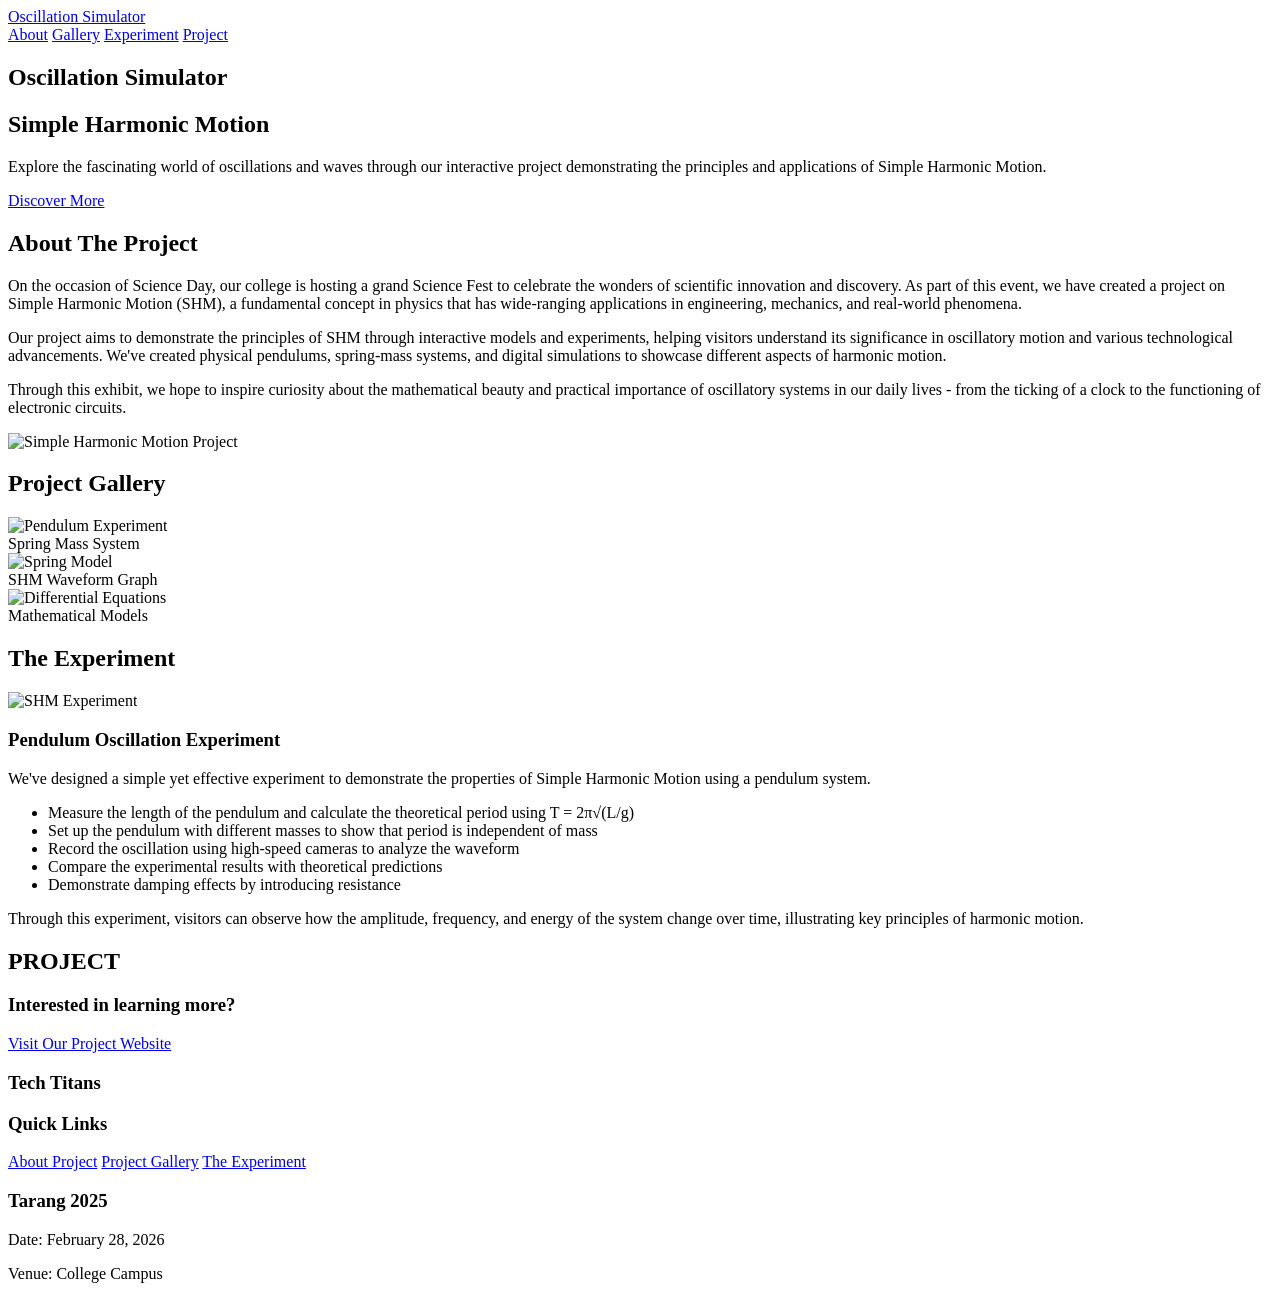
==== index.html @ d1d86c2b "Html file made, Css and Js to be added further" ====
<!DOCTYPE html>
<html lang="en">
<head>
    <meta charset="UTF-8">
    <meta name="viewport" content="width=device-width, initial-scale=1.0">
    <title>Simple Harmonic Motion</title>
    <link href="https://fonts.googleapis.com/css2?family=Poppins:wght@300;400;600;700&family=Montserrat:wght@400;600;800&display=swap" rel="stylesheet">
    <style>
       
    </style>
</head>
<body>
    <!-- Navbar -->
    <nav>
        <div class="container">
            <a href="#" class="logo">Oscillation Simulator</a>
            <div class="nav-links">
                <a href="#about">About</a>
                <a href="#gallery">Gallery</a>
                <a href="#experiment">Experiment</a>
                <a href="#contact">Project</a>
            </div>
        </div>
    </nav>

    <!-- Hero Section -->
    <section class="hero">
        <div class="container">
            <div class="hero-content">
                <h1>Oscillation Simulator</h1>
                <h2>Simple Harmonic Motion</h2>
                <p>Explore the fascinating world of oscillations and waves through our interactive project demonstrating the principles and applications of Simple Harmonic Motion.</p>
                <a href="#about" class="btn">Discover More</a>
            </div>
        </div>
    </section>

    <!-- About Section -->
    <section id="about">
        <div class="container">
            <div class="section-title">
                <h2>About The Project</h2>
            </div>
            <div class="about-content">
                <div class="about-text fade-in">
                    <p>On the occasion of Science Day, our college is hosting a grand Science Fest to celebrate the wonders of scientific innovation and discovery. As part of this event, we have created a project on Simple Harmonic Motion (SHM), a fundamental concept in physics that has wide-ranging applications in engineering, mechanics, and real-world phenomena.</p>
                    <p>Our project aims to demonstrate the principles of SHM through interactive models and experiments, helping visitors understand its significance in oscillatory motion and various technological advancements. We've created physical pendulums, spring-mass systems, and digital simulations to showcase different aspects of harmonic motion.</p>
                    <p>Through this exhibit, we hope to inspire curiosity about the mathematical beauty and practical importance of oscillatory systems in our daily lives - from the ticking of a clock to the functioning of electronic circuits.</p>
                </div>
                <div class="about-image fade-in">
                    <img src="https://www.webassign.net/question_assets/ncsucalcphysmechl3/lab_7_1/images/figure1.jpg" alt="Simple Harmonic Motion Project">
                </div>
            </div>
        </div>
    </section>

    <!-- Gallery Section -->
    <section id="gallery" class="gallery">
        <div class="container">
            <div class="section-title">
                <h2>Project Gallery</h2>
            </div>
            <div class="gallery-container">
                <div class="gallery-item">
                    <img src="https://files.askiitians.com/cdn1/images/201548-103956278-8305-im-2.gif" alt="Pendulum Experiment">
                    <div class="gallery-item-title">Spring Mass System</div>
                </div>
                <div class="gallery-item">
                    <img src="https://upload.wikimedia.org/wikipedia/commons/4/44/Simple_harmonic_motion.png" alt="Spring Model">
                    <div class="gallery-item-title">SHM Waveform Graph</div>
                </div>
                <div class="gallery-item">
                    <img src="https://cdn1.byjus.com/wp-content/uploads/2020/11/Simple-Harmonic-Motion-SHM-10.png" alt="Differential Equations">
                    <div class="gallery-item-title">Mathematical Models</div>
                </div>
            </div>
        </div>
    </section>

    <!-- Experiment Section -->
    <section id="experiment">
        <div class="container">
            <div class="section-title">
                <h2>The Experiment</h2>
            </div>
            <div class="experiment-section fade-in">
                <div class="experiment-container">
                    <div class="experiment-visual">
                        <img src="https://schoolworkhelper.net/wp-content/uploads/2023/10/Pendulum-SHM.jpg" alt="SHM Experiment">
                    </div>
                    <div class="experiment-content">
                        <h3>Pendulum Oscillation Experiment</h3>
                        <p>We've designed a simple yet effective experiment to demonstrate the properties of Simple Harmonic Motion using a pendulum system.</p>
                        <ul class="experiment-steps">
                            <li>Measure the length of the pendulum and calculate the theoretical period using T = 2π√(L/g)</li>
                            <li>Set up the pendulum with different masses to show that period is independent of mass</li>
                            <li>Record the oscillation using high-speed cameras to analyze the waveform</li>
                            <li>Compare the experimental results with theoretical predictions</li>
                            <li>Demonstrate damping effects by introducing resistance</li>
                        </ul>
                        <p>Through this experiment, visitors can observe how the amplitude, frequency, and energy of the system change over time, illustrating key principles of harmonic motion.</p>
                    </div>
                </div>
            </div>
        </div>
    </section>   

    <!-- Contact Section -->
    <section id="contact">
        <div class="container">
            <div class="section-title">
                <h2>PROJECT</h2>
            </div>
            <div class="experiment-section fade-in">
                <div class="experiment-container">
                    <div class="experiment-content">
                        <h3>Interested in learning more?</h3>
                        <a href="https://github.com/aditya-pathak-codes" target="_blank" class="btn" id="goToProjectBtn">Visit Our Project Website</a>
                    </div>
                </div>
            </div>
        </div>
    </section>

    <!-- Footer -->
    <footer>
        <div class="container">
            <div class="footer-content">
                <div class="footer-column">
                    <h3>Tech Titans</h3>
                </div>
                <div class="footer-column">
                    <h3>Quick Links</h3>
                    <a href="#about">About Project</a>
                    <a href="#gallery">Project Gallery</a>
                    <a href="#experiment">The Experiment</a>

                </div>
                <div class="footer-column">
                    <h3>Tarang 2025</h3>
                    <p>Date: February 28, 2026</p>
                    <p>Venue: College Campus</p>
                </div>
            </div>
            <div class="copyright">
            </div>
        </div>
    </footer>

    <!-- Particle Background -->
    <div class="particles"></div>

    <script>
    
    </script>
</body>
</html>
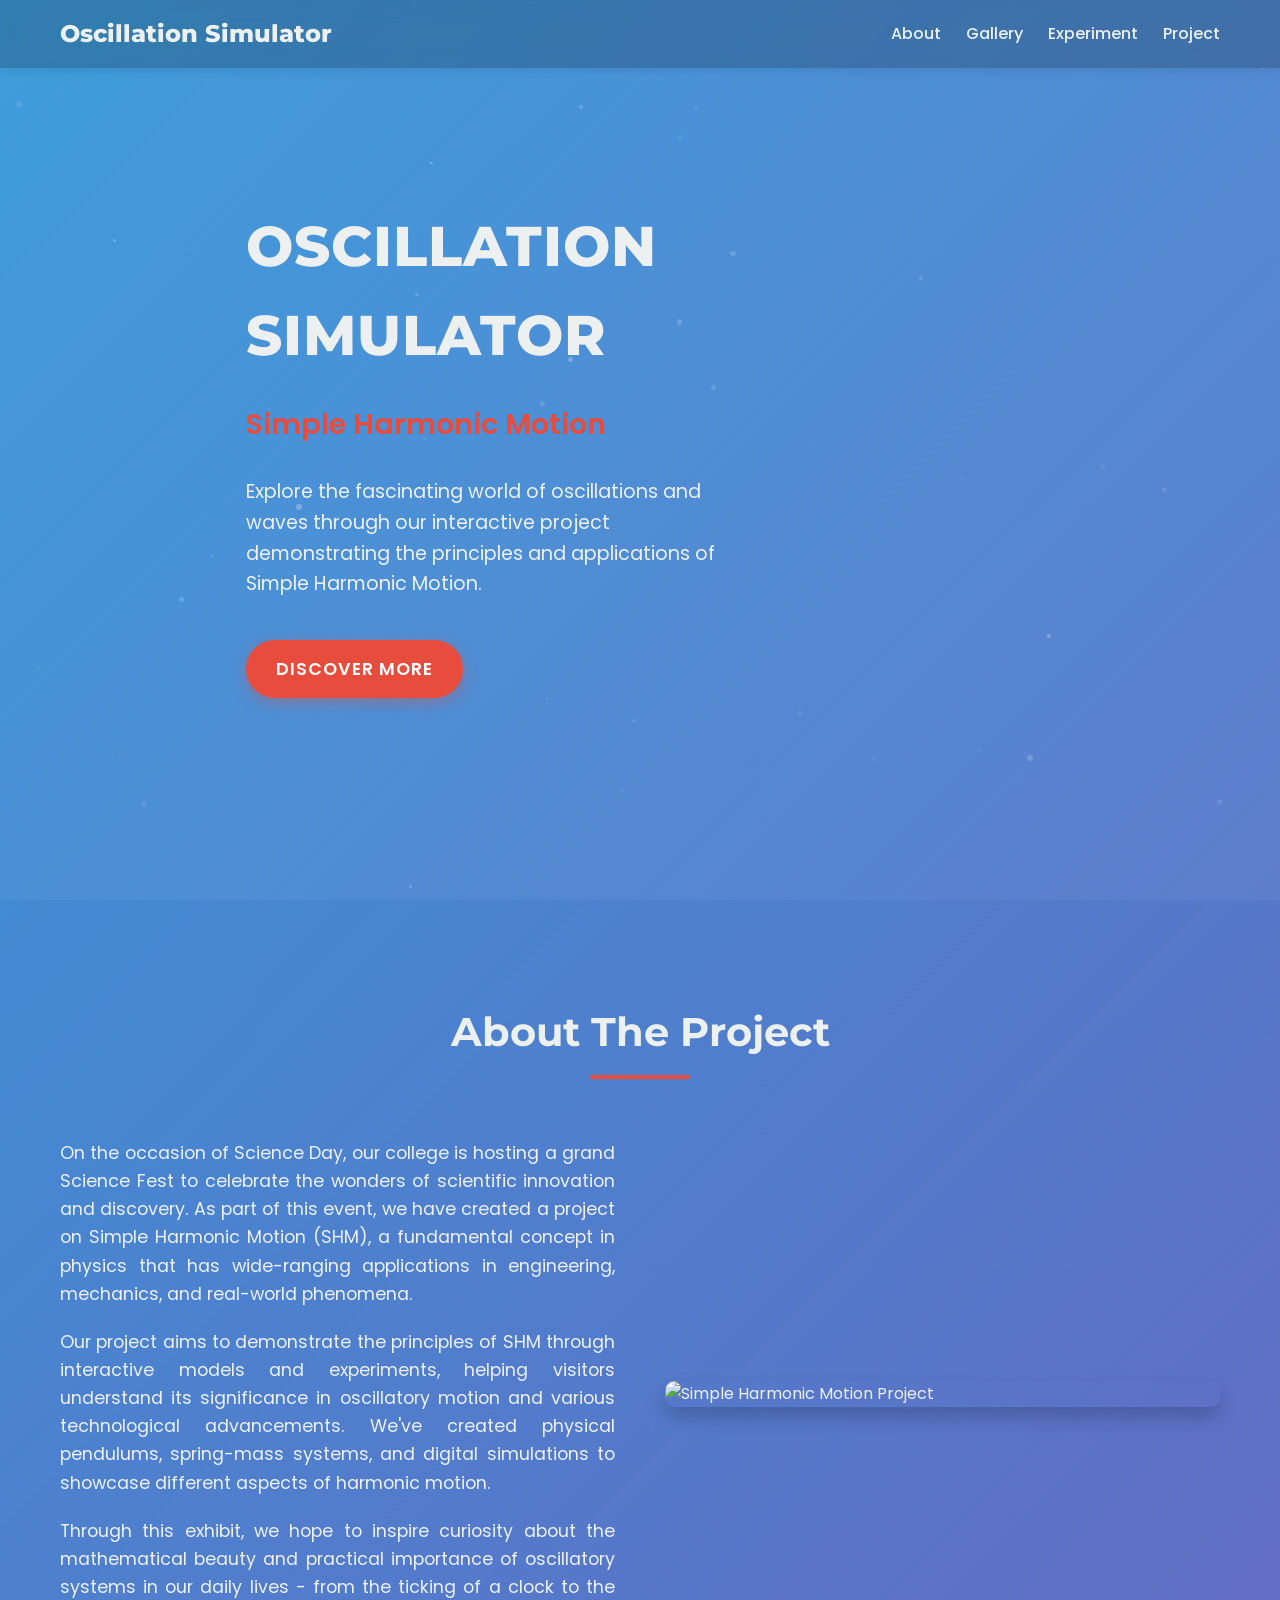
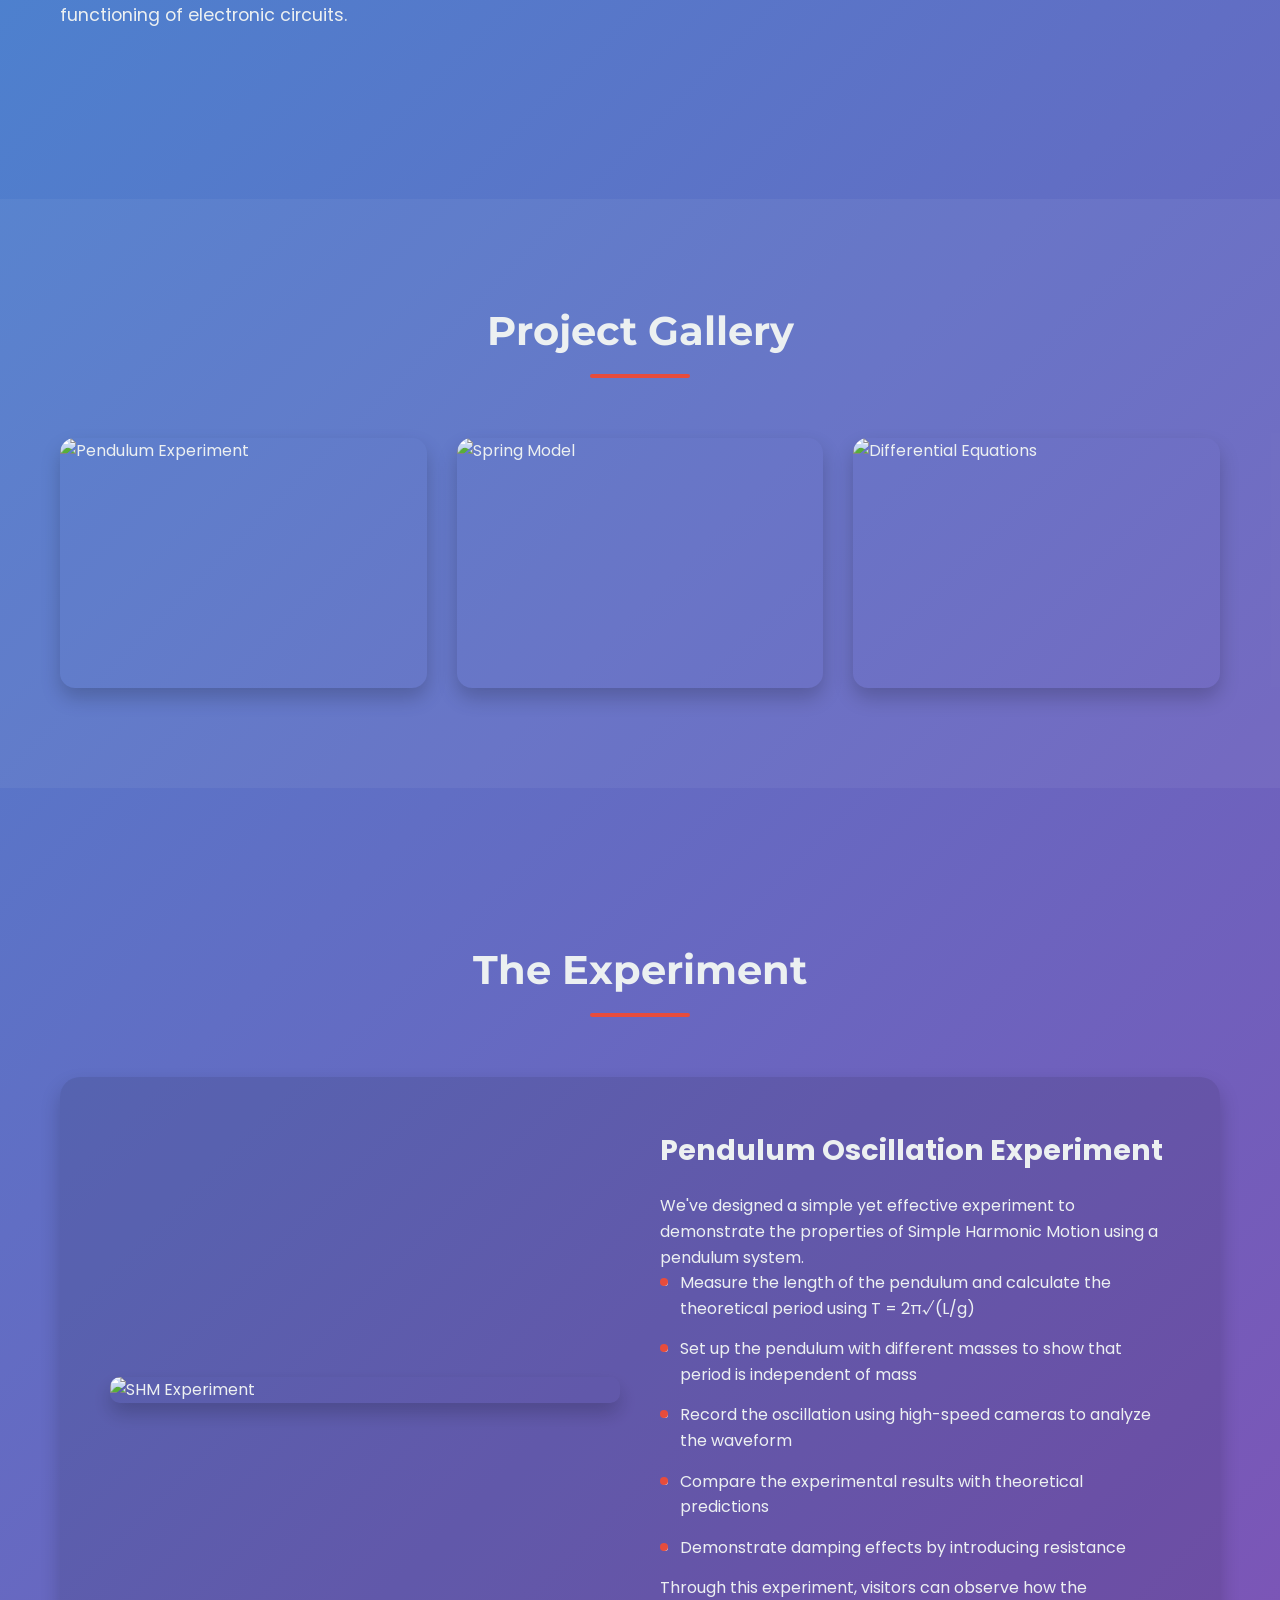
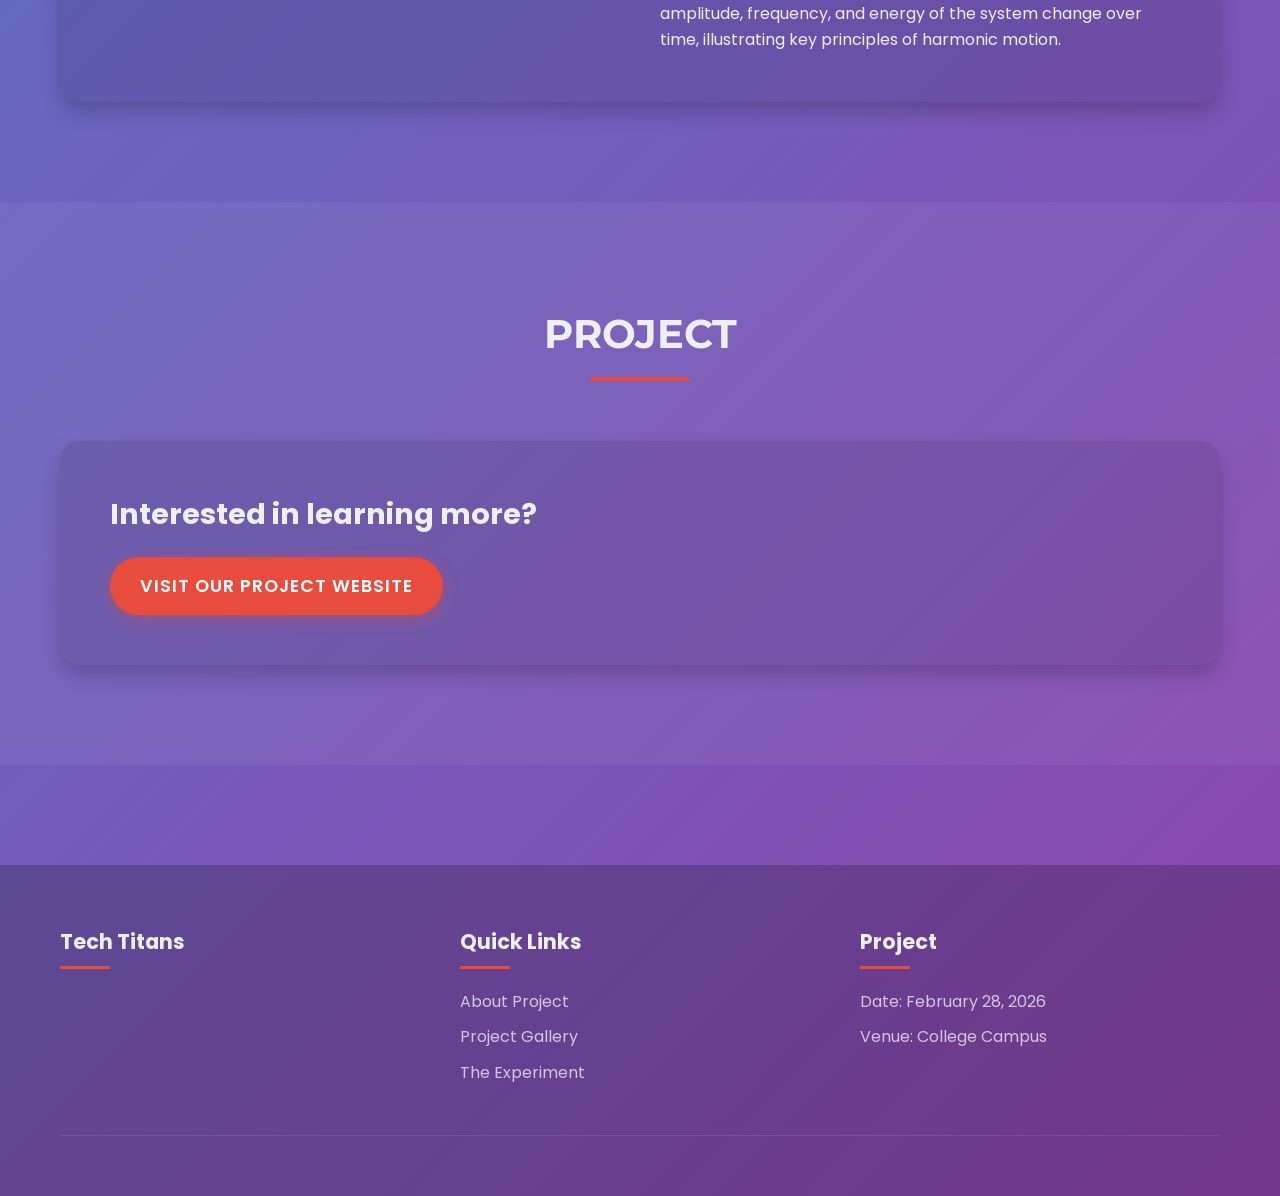
==== commit 37d1ef42: "DOM done in the home page" ====
--- a/index.html
+++ b/index.html
@@ -5,9 +5,7 @@
     <meta name="viewport" content="width=device-width, initial-scale=1.0">
     <title>Simple Harmonic Motion</title>
     <link href="https://fonts.googleapis.com/css2?family=Poppins:wght@300;400;600;700&family=Montserrat:wght@400;600;800&display=swap" rel="stylesheet">
-    <style>
-       
-    </style>
+    <link rel="stylesheet" href="style.css">
 </head>
 <body>
     <!-- Navbar -->
@@ -115,7 +113,7 @@
                 <div class="experiment-container">
                     <div class="experiment-content">
                         <h3>Interested in learning more?</h3>
-                        <a href="https://github.com/aditya-pathak-codes" target="_blank" class="btn" id="goToProjectBtn">Visit Our Project Website</a>
+                        <a href="" target="_blank" class="btn" id="goToProjectBtn">Visit Our Project Website</a>
                     </div>
                 </div>
             </div>
@@ -137,7 +135,7 @@
 
                 </div>
                 <div class="footer-column">
-                    <h3>Tarang 2025</h3>
+                    <h3>Project</h3>
                     <p>Date: February 28, 2026</p>
                     <p>Venue: College Campus</p>
                 </div>
@@ -150,8 +148,6 @@
     <!-- Particle Background -->
     <div class="particles"></div>
 
-    <script>
-    
-    </script>
+    <script src="script.js"></script>
 </body>
 </html>
--- a/style.css
+++ b/style.css
@@ -0,0 +1,555 @@
+ * {
+            margin: 0;
+            padding: 0;
+            box-sizing: border-box;
+        }
+
+        :root {
+            --primary-color: #2c3e50;
+            --accent-color: #e74c3c;
+            --gradient-bg: linear-gradient(135deg, #3498db, #8e44ad);
+            --text-light: #ecf0f1;
+            --text-dark: #2c3e50;
+            --shadow: 0 10px 20px rgba(0, 0, 0, 0.2);
+            --card-bg: rgba(255, 255, 255, 0.9);
+        }
+
+        body {
+            font-family: 'Poppins', sans-serif;
+            background: var(--gradient-bg);
+            color: var(--text-light);
+            line-height: 1.6;
+            overflow-x: hidden;
+        }
+
+        .container {
+            max-width: 1200px;
+            margin: 0 auto;
+            padding: 0 20px;
+        }
+
+        /* Navigation */
+        nav {
+            background-color: rgba(0, 0, 0, 0.2);
+            backdrop-filter: blur(10px);
+            position: fixed;
+            width: 100%;
+            z-index: 100;
+            padding: 15px 0;
+            box-shadow: 0 2px 10px rgba(0, 0, 0, 0.1);
+        }
+
+        nav .container {
+            display: flex;
+            justify-content: space-between;
+            align-items: center;
+        }
+
+        .logo {
+            font-family: 'Montserrat', sans-serif;
+            font-weight: 800;
+            font-size: 1.5rem;
+            color: var(--text-light);
+            text-decoration: none;
+        }
+
+        .nav-links {
+            display: flex;
+            gap: 25px;
+        }
+
+        .nav-links a {
+            color: var(--text-light);
+            text-decoration: none;
+            font-weight: 500;
+            transition: color 0.3s ease;
+        }
+
+        .nav-links a:hover {
+            color: var(--accent-color);
+        }
+
+        /* Hero Section */
+        .hero {
+            height: 100vh;
+            display: flex;
+            align-items: center;
+            position: relative;
+            overflow: hidden;
+        }
+
+        .hero::before {
+            content: '';
+            position: absolute;
+            top: 0;
+            left: 0;
+            width: 100%;
+            height: 100%;
+            background: url('https://physicscatalyst.com/articleImage/wave14.gif') center/cover no-repeat;
+            opacity: 0.15;
+            z-index: -1;
+        }
+
+        .hero-content {
+            width: 60%;
+            animation: slideIn 1s ease-out forwards;
+        }
+
+        @keyframes slideIn {
+            from {
+                transform: translateX(-50px);
+                opacity: 0;
+            }
+            to {
+                transform: translateX(0);
+                opacity: 1;
+            }
+        }
+
+        .hero h1 {
+            font-family: 'Montserrat', sans-serif;
+            font-size: 3.5rem;
+            font-weight: 800;
+            margin-bottom: 20px;
+            color: var(--text-light);
+            letter-spacing: 1px;
+            text-transform: uppercase;
+        }
+
+        .hero h2 {
+            font-size: 1.8rem;
+            color: var(--accent-color);
+            margin-bottom: 30px;
+            font-weight: 600;
+        }
+
+        .hero p {
+            font-size: 1.2rem;
+            margin-bottom: 40px;
+            max-width: 700px;
+        }
+
+        .btn {
+            display: inline-block;
+            padding: 15px 30px;
+            background-color: var(--accent-color);
+            color: white;
+            text-decoration: none;
+            border-radius: 50px;
+            font-size: 1.1rem;
+            font-weight: 600;
+            transition: all 0.3s ease;
+            box-shadow: 0 4px 15px rgba(231, 76, 60, 0.4);
+            border: none;
+            cursor: pointer;
+            text-transform: uppercase;
+            letter-spacing: 1px;
+        }
+
+        .btn:hover {
+            background-color: #c0392b;
+            transform: translateY(-5px);
+            box-shadow: 0 10px 20px rgba(231, 76, 60, 0.6);
+        }
+
+        /* About Section */
+        section {
+            padding: 100px 0;
+        }
+
+        section:nth-child(even) {
+            background-color: rgba(255, 255, 255, 0.05);
+        }
+
+        .section-title {
+            text-align: center;
+            margin-bottom: 60px;
+            position: relative;
+        }
+
+        .section-title h2 {
+            font-size: 2.5rem;
+            display: inline-block;
+            position: relative;
+            padding-bottom: 15px;
+            font-family: 'Montserrat', sans-serif;
+            font-weight: 700;
+        }
+
+        .section-title h2::after {
+            content: '';
+            position: absolute;
+            bottom: 0;
+            left: 50%;
+            transform: translateX(-50%);
+            width: 100px;
+            height: 4px;
+            background-color: var(--accent-color);
+            border-radius: 2px;
+        }
+
+        .about-content {
+            display: flex;
+            align-items: center;
+            gap: 50px;
+            margin-top: 50px;
+        }
+
+        .about-text {
+            flex: 1;
+        }
+
+        .about-text p {
+            font-size: 1.1rem;
+            margin-bottom: 20px;
+            text-align: justify;
+        }
+
+        .about-image {
+            flex: 1;
+            border-radius: 10px;
+            overflow: hidden;
+            box-shadow: var(--shadow);
+            transform: rotate(2deg);
+            transition: transform 0.5s ease;
+        }
+
+        .about-image:hover {
+            transform: rotate(0deg) scale(1.02);
+        }
+
+        .about-image img {
+            width: 100%;
+            height: auto;
+            display: block;
+        }
+
+        /* Gallery Section */
+        .gallery {
+            margin: 50px 0;
+        }
+
+        .gallery-container {
+            display: grid;
+            grid-template-columns: repeat(auto-fill, minmax(300px, 1fr));
+            gap: 30px;
+            margin-top: 50px;
+        }
+
+        .gallery-item {
+            position: relative;
+            border-radius: 15px;
+            overflow: hidden;
+            box-shadow: var(--shadow);
+            transition: all 0.3s ease;
+            height: 250px;
+            opacity: 0;
+            transform: translateY(30px);
+        }
+
+        .gallery-item.visible {
+            opacity: 1;
+            transform: translateY(0);
+        }
+
+        .gallery-item img {
+            width: 100%;
+            height: 100%;
+            object-fit: cover;
+            transition: transform 0.5s ease;
+        }
+
+        .gallery-item:hover img {
+            transform: scale(1.1);
+        }
+
+        .gallery-item::after {
+            content: '';
+            position: absolute;
+            bottom: 0;
+            left: 0;
+            width: 100%;
+            height: 40%;
+            background: linear-gradient(to top, rgba(0, 0, 0, 0.8), transparent);
+            opacity: 0;
+            transition: opacity 0.3s ease;
+        }
+
+        .gallery-item:hover::after {
+            opacity: 1;
+        }
+
+        .gallery-item-title {
+            position: absolute;
+            bottom: 20px;
+            left: 20px;
+            color: white;
+            z-index: 2;
+            font-weight: 600;
+            opacity: 0;
+            transform: translateY(20px);
+            transition: all 0.3s ease;
+        }
+
+        .gallery-item:hover .gallery-item-title {
+            opacity: 1;
+            transform: translateY(0);
+        }
+
+        /* Team Section */
+        .team-grid {
+            display: grid;
+            grid-template-columns: repeat(auto-fill, minmax(220px, 1fr));
+            gap: 30px;
+            margin-top: 50px;
+        }
+
+        .team-member {
+            background-color: var(--card-bg);
+            border-radius: 15px;
+            overflow: hidden;
+            box-shadow: var(--shadow);
+            transition: transform 0.3s ease, box-shadow 0.3s ease;
+            text-align: center;
+            opacity: 0;
+            transform: translateY(30px);
+        }
+
+        .team-member.visible {
+            opacity: 1;
+            transform: translateY(0);
+        }
+
+        .team-member:hover {
+            transform: translateY(-10px);
+            box-shadow: 0 15px 30px rgba(0, 0, 0, 0.3);
+        }
+
+        .team-member-img {
+            width: 100%;
+            height: 180px;
+            background-color: #3498db;
+            position: relative;
+            overflow: hidden;
+        }
+
+        .team-member-img::before {
+            content: '';
+            position: absolute;
+            top: 0;
+            left: 0;
+            width: 100%;
+            height: 100%;
+            background: linear-gradient(45deg, #3498db, #8e44ad);
+            opacity: 0.8;
+        }
+
+        .team-member-img::after {
+            content: '';
+            position: absolute;
+            top: 50%;
+            left: 50%;
+            transform: translate(-50%, -50%);
+            width: 80px;
+            height: 80px;
+            background-color: white;
+            border-radius: 50%;
+            opacity: 0.2;
+        }
+
+        .team-member-info {
+            padding: 20px;
+        }
+
+        .team-member-name {
+            color: var(--text-dark);
+            font-weight: 600;
+            font-size: 1.1rem;
+            margin-bottom: 5px;
+        }
+
+        .team-member-role {
+            color: var(--accent-color);
+            font-size: 0.9rem;
+            margin-bottom: 10px;
+        }
+
+        /* Experiment Section */
+        .experiment-section {
+            background: rgba(0, 0, 0, 0.1);
+            border-radius: 20px;
+            padding: 50px;
+            margin-top: 50px;
+            box-shadow: var(--shadow);
+        }
+
+        .experiment-container {
+            display: flex;
+            gap: 40px;
+            align-items: center;
+        }
+
+        .experiment-visual {
+            flex: 1;
+            border-radius: 10px;
+            overflow: hidden;
+            box-shadow: var(--shadow);
+        }
+
+        .experiment-visual img {
+            width: 100%;
+            height: auto;
+            display: block;
+        }
+
+        .experiment-content {
+            flex: 1;
+        }
+
+        .experiment-content h3 {
+            font-size: 1.8rem;
+            margin-bottom: 20px;
+            color: var(--text-light);
+        }
+
+        .experiment-steps {
+            margin-left: 20px;
+        }
+
+        .experiment-steps li {
+            margin-bottom: 15px;
+            position: relative;
+        }
+
+        .experiment-steps li::before {
+            content: '';
+            position: absolute;
+            left: -20px;
+            top: 8px;
+            width: 8px;
+            height: 8px;
+            background-color: var(--accent-color);
+            border-radius: 50%;
+        }
+
+
+        footer {
+            background-color: rgba(0, 0, 0, 0.2);
+            padding: 60px 0 30px;
+            margin-top: 100px;
+        }
+
+        .footer-content {
+            display: flex;
+            justify-content: space-between;
+            flex-wrap: wrap;
+            gap: 40px;
+            margin-bottom: 40px;
+        }
+
+        .footer-column {
+            flex: 1;
+            min-width: 250px;
+        }
+
+        .footer-column h3 {
+            font-size: 1.3rem;
+            margin-bottom: 20px;
+            position: relative;
+            padding-bottom: 10px;
+        }
+
+        .footer-column h3::after {
+            content: '';
+            position: absolute;
+            bottom: 0;
+            left: 0;
+            width: 50px;
+            height: 3px;
+            background-color: var(--accent-color);
+        }
+
+        .footer-column p, .footer-column a {
+            color: rgba(255, 255, 255, 0.7);
+            margin-bottom: 10px;
+            display: block;
+            text-decoration: none;
+            transition: color 0.3s ease;
+        }
+
+        .footer-column a:hover {
+            color: var(--accent-color);
+        }
+
+        .copyright {
+            text-align: center;
+            padding-top: 30px;
+            border-top: 1px solid rgba(255, 255, 255, 0.1);
+            color: rgba(255, 255, 255, 0.5);
+            font-size: 0.9rem;
+        }
+
+        /* Responsive Design */
+        @media (max-width: 992px) {
+            .hero-content {
+                width: 100%;
+            }
+
+            .about-content {
+                flex-direction: column;
+            }
+
+            .experiment-container {
+                flex-direction: column;
+            }
+        }
+
+        @media (max-width: 768px) {
+            nav .container {
+                flex-direction: column;
+                gap: 15px;
+            }
+
+            .hero h1 {
+                font-size: 2.5rem;
+            }
+
+            .hero h2 {
+                font-size: 1.5rem;
+            }
+
+            .section-title h2 {
+                font-size: 2rem;
+            }
+
+            .gallery-container {
+                grid-template-columns: repeat(auto-fill, minmax(250px, 1fr));
+            }
+
+            .team-grid {
+                grid-template-columns: repeat(auto-fill, minmax(180px, 1fr));
+            }
+        }
+
+        /* Animation for Scroll */
+        .fade-in {
+            opacity: 0;
+            transform: translateY(30px);
+            transition: opacity 0.8s ease, transform 0.8s ease;
+        }
+
+        .fade-in.visible {
+            opacity: 1;
+            transform: translateY(0);
+        }
+
+        /* Particle Background */
+        .particles {
+            position: fixed;
+            top: 0;
+            left: 0;
+            width: 100%;
+            height: 100%;
+            z-index: -10;
+            pointer-events: none;
+        }
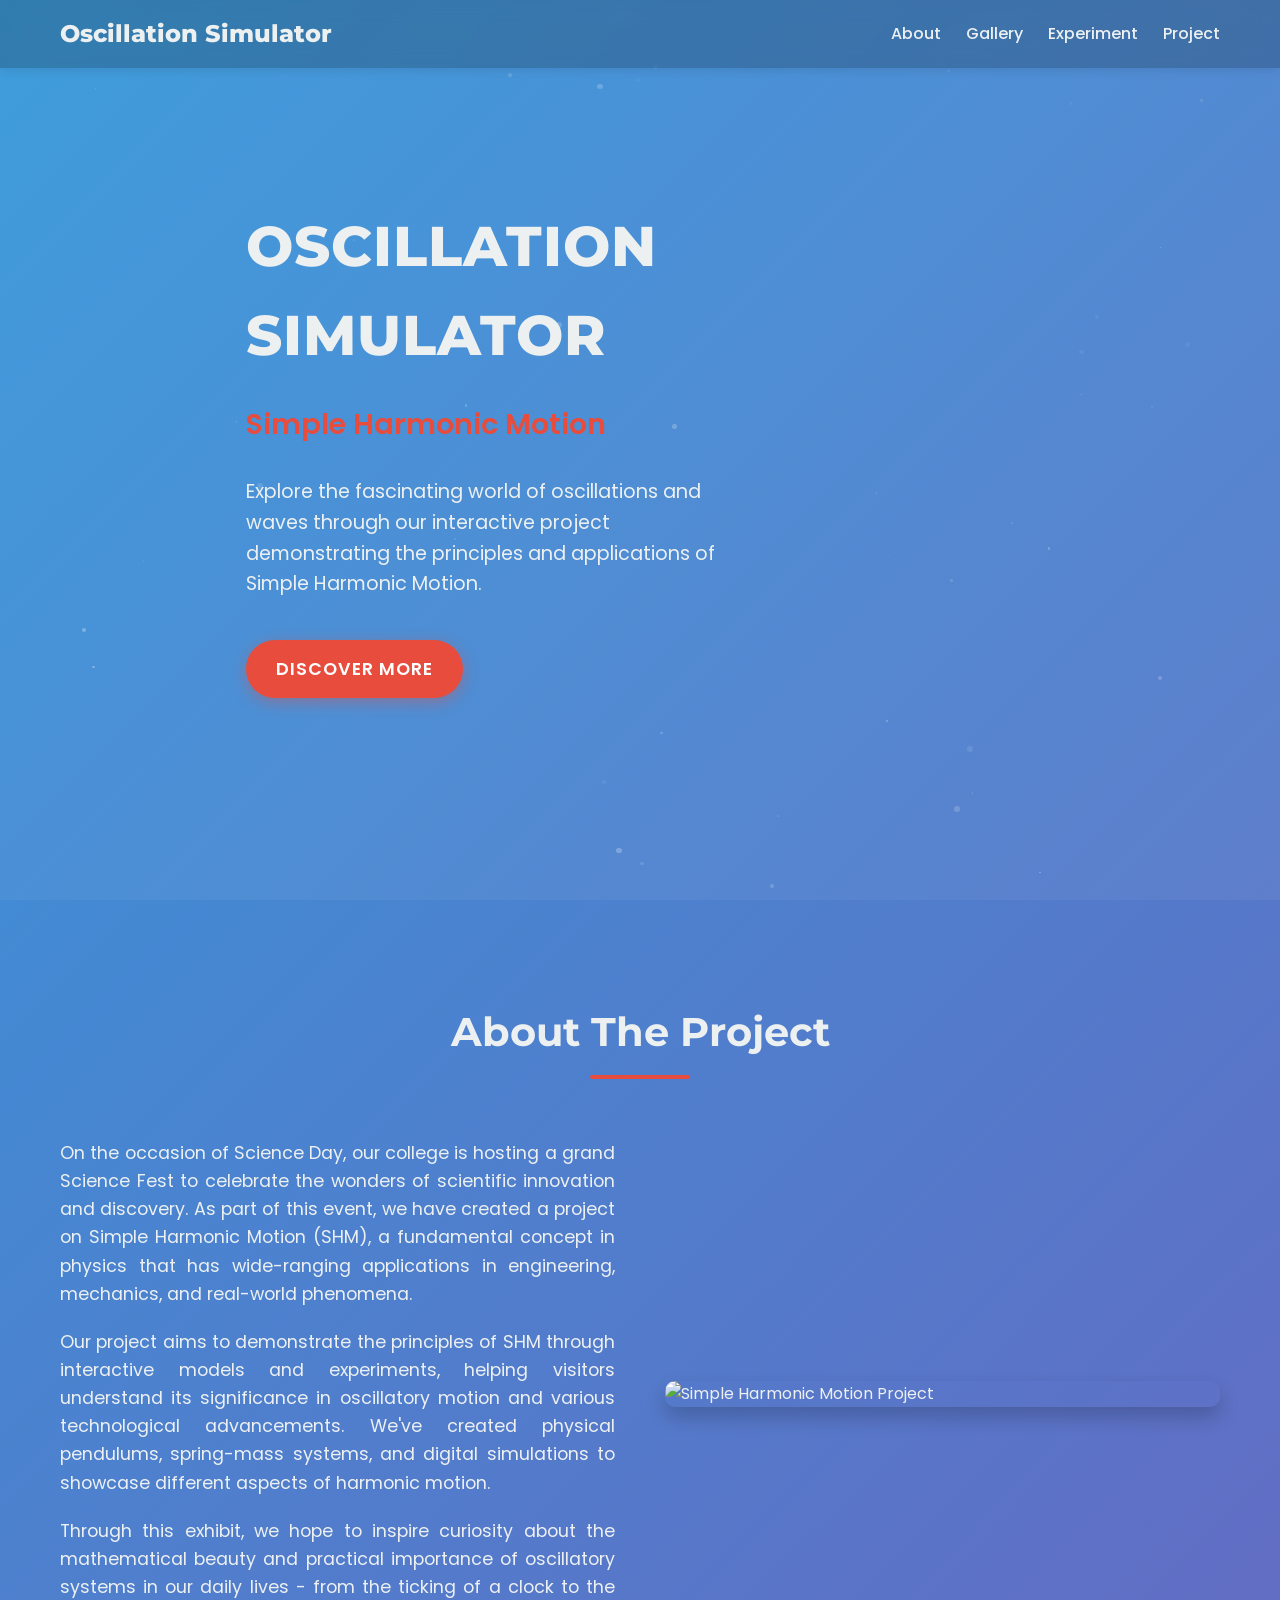
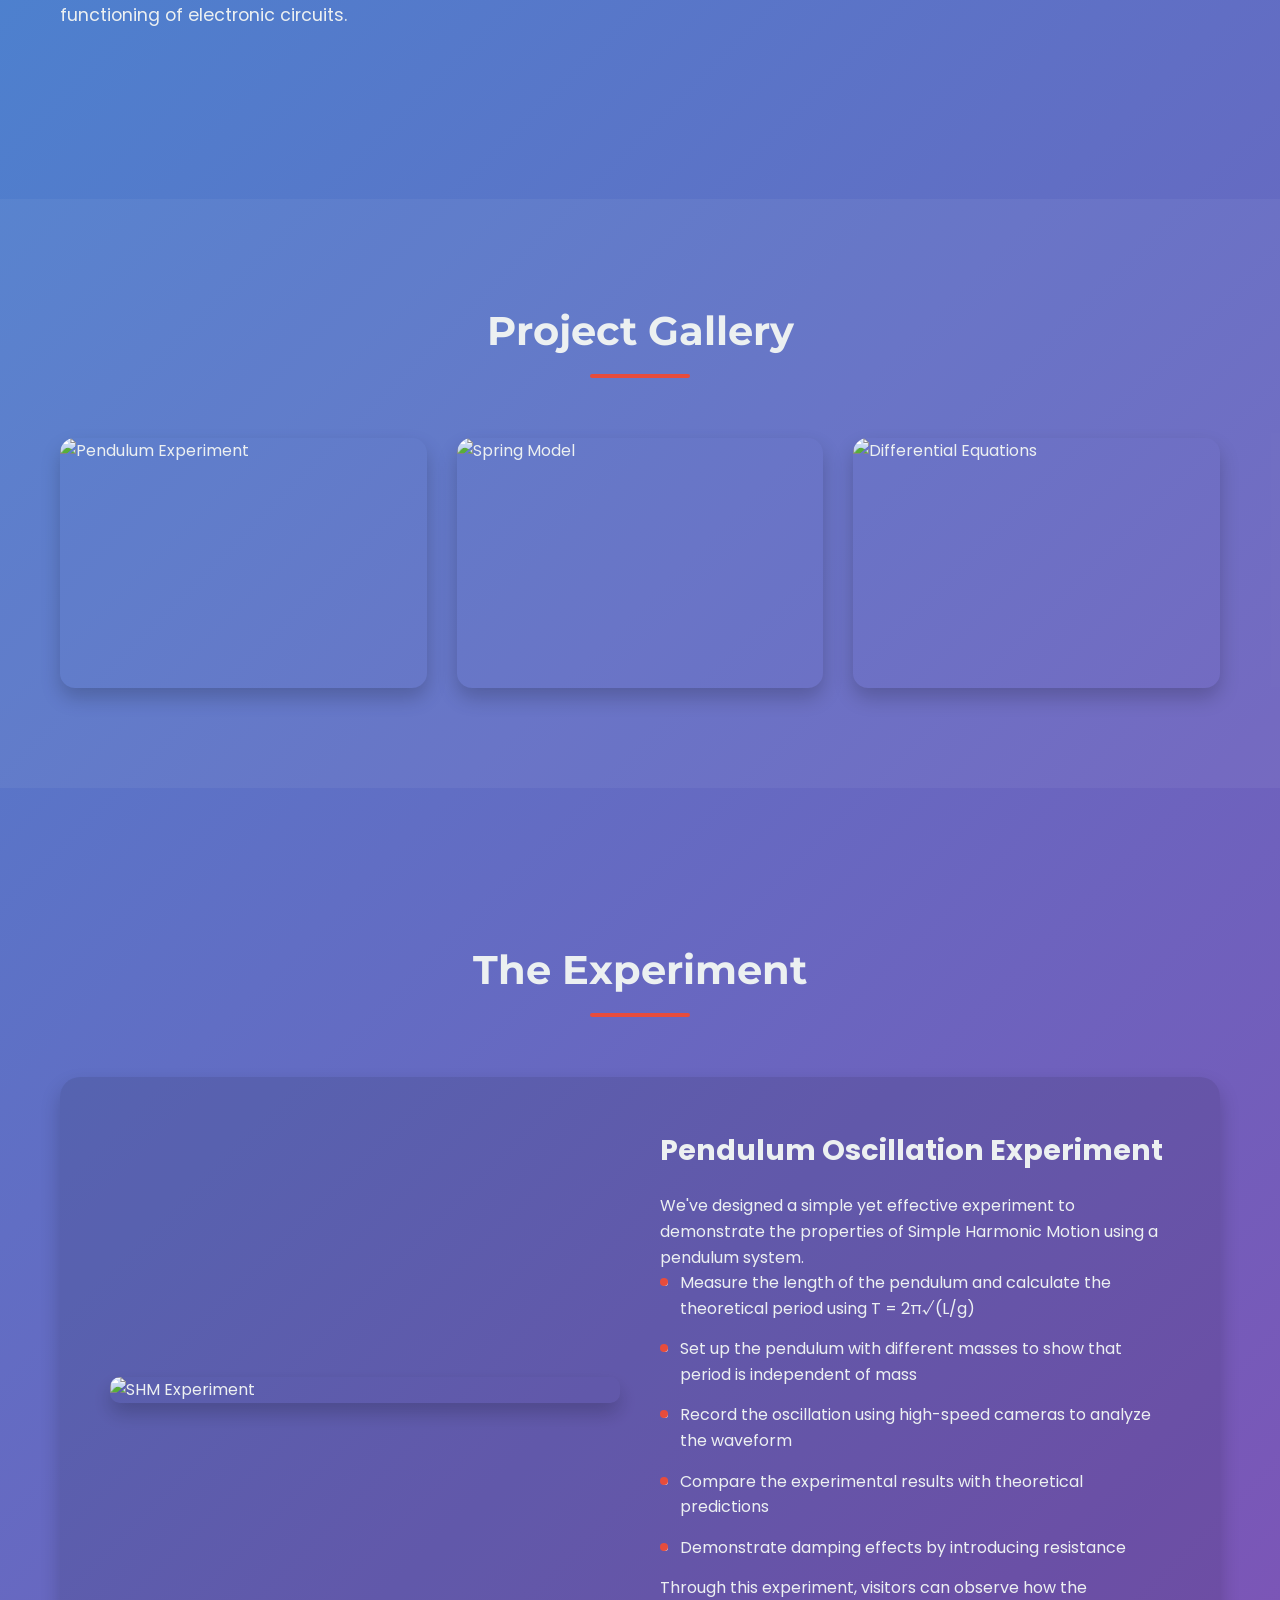
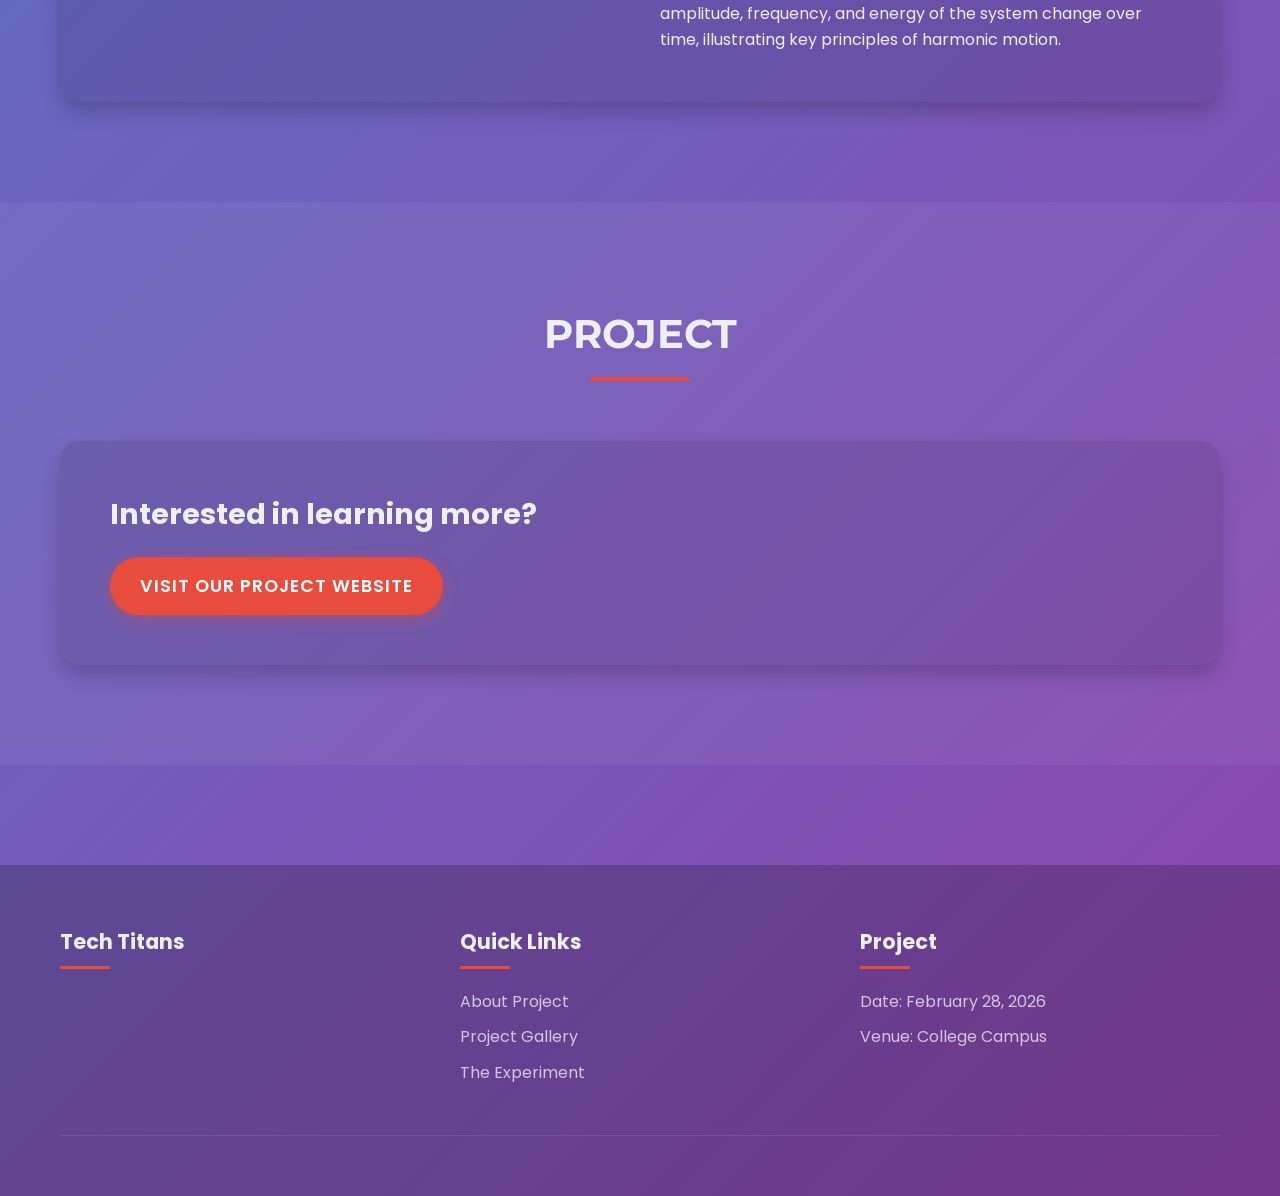
==== commit f49ea3be: "Pendulum made finally" ====
--- a/index.html
+++ b/index.html
@@ -113,7 +113,7 @@
                 <div class="experiment-container">
                     <div class="experiment-content">
                         <h3>Interested in learning more?</h3>
-                        <a href="" target="_blank" class="btn" id="goToProjectBtn">Visit Our Project Website</a>
+                        <a href="pendulum.html" target="_blank" class="btn" id="goToProjectBtn">Visit Our Project Website</a>
                     </div>
                 </div>
             </div>
